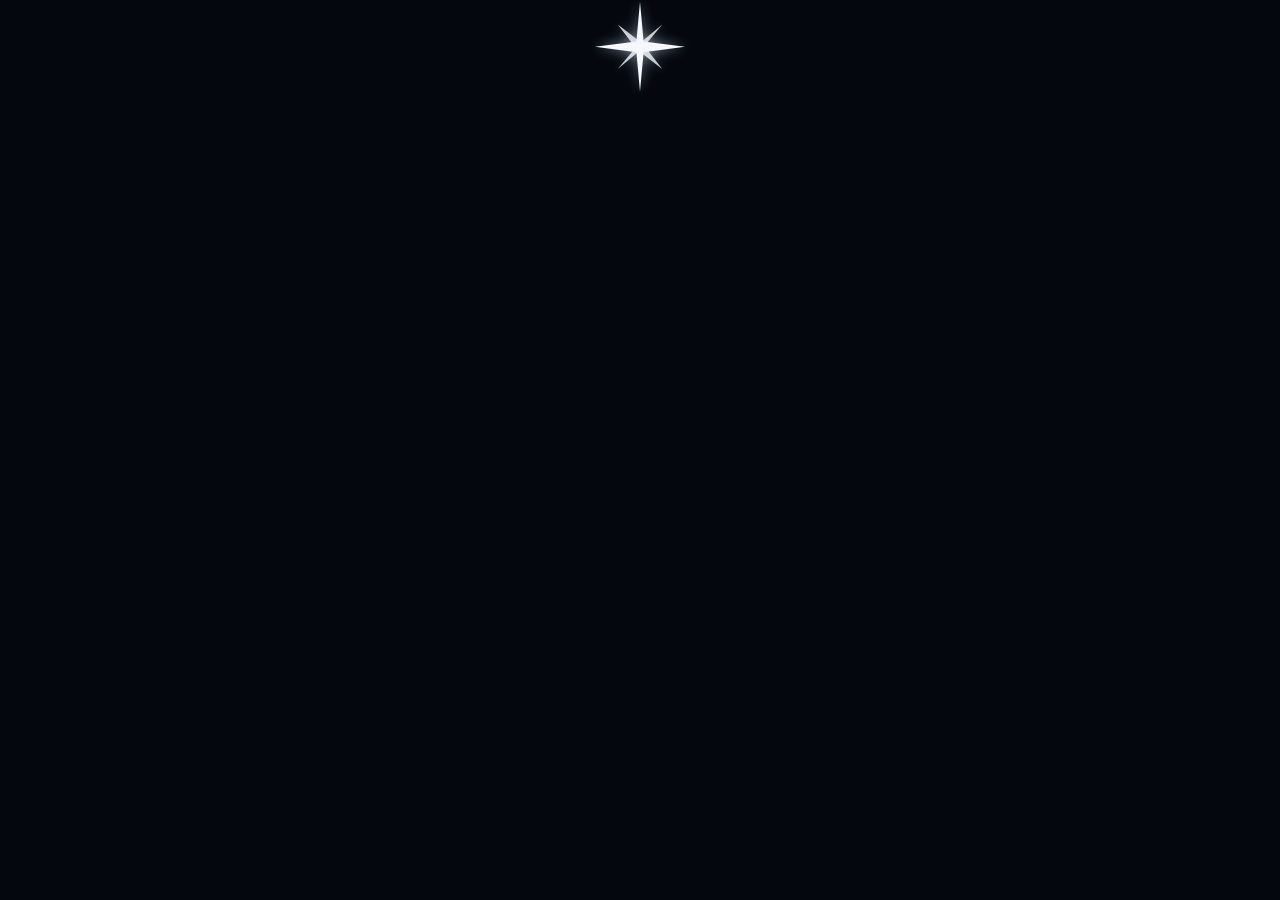
==== book.html @ 43eabac4 "Large amount of work" ====
<!DOCTYPE html>
<html lang="en">
<head>
    <meta charset="UTF-8">
    <meta name="viewport" content="width=device-width, initial-scale=1.0">
    <title>Novel Constellations</title>
    <link rel="stylesheet" href="books.css">
    <link rel="icon" href="assets/favicon.jpeg">
    <script src="books.js" defer></script>
</head>

<body>
    <a href="index.html"><div id="center-star"></div></a>

    <main>
        <img id="cover" src="" alt="">
        <h1 id="title"></h1>
        <p id="review"></p>
    </main>
</body>
</html>
---- books.css ----
body {
    background-color: #04080e;
    color: #f5f8ff;
    margin: 0;
    font-family: Georgia, serif;
}

main {
    transform: translateY(20px);
    max-width: 650px;
    margin: 50px auto 100px;
    padding: 20px;
    text-align: center;
}

#cover {
    width: 220px;
}

#title {
    color: #e2c894;
    font-size: 42px;
    font-weight: normal;
    margin-top: 40px;
}

#review {
    font-size: 19px;
    line-height: 1.9;
    color: #c4cedb;
    text-align: left;
    white-space: pre-line;
}

#center-star {
    position: absolute;
    top: 4%;
    left: 50%;
    width: 90px;
    height: 90px;
    transform: translate(-50%, -38%);
    filter: drop-shadow(0 0 6px rgba(220, 235, 255, 0.6));
}

#center-star::before,
#center-star::after {
    content: "";
    position: absolute;
    inset: 0;
    background-color: #f5f8ff;

    clip-path: polygon(
        50% 0%,
        54% 44%,
        100% 50%,
        54% 56%,
        50% 100%,
        46% 56%,
        0% 50%,
        46% 44%
    );
}

#center-star::after {
    transform: rotate(45deg) scale(0.7);
    opacity: 0.8;
}
#center-star:hover{
    filter:
        drop-shadow(0 0 10px rgba(225, 235, 255, 1));
}
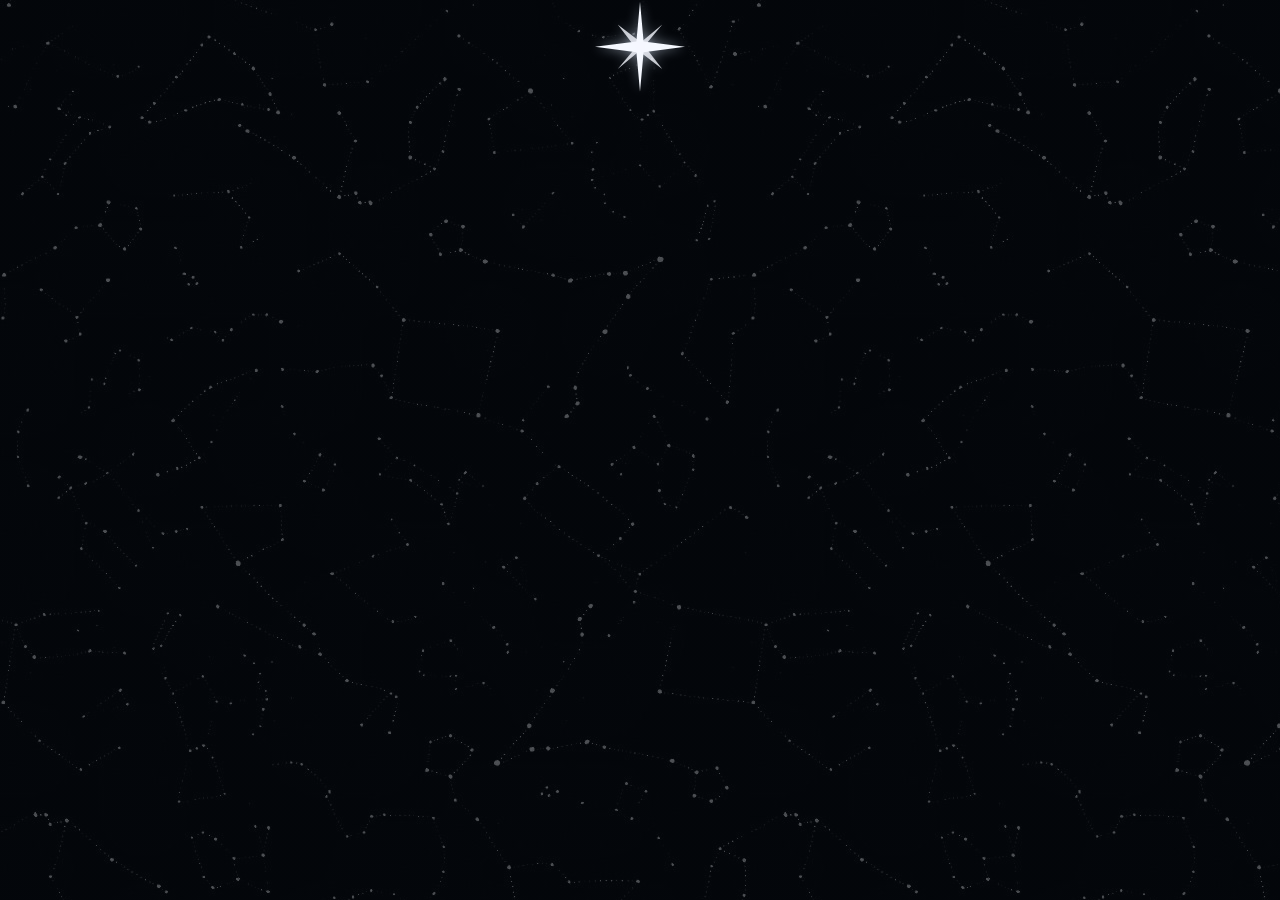
==== commit 4c1d1cce: "a lot i believe" ====
--- a/book.html
+++ b/book.html
@@ -1,18 +1,19 @@
-
 <!DOCTYPE html>
 <html lang="en">
 <head>
-    <meta charset="UTF-8">
-    <meta name="viewport" content="width=device-width, initial-scale=1.0">
-    <title>Novel Constellations</title>
-    <link rel="stylesheet" href="books.css">
-    <link rel="icon" href="assets/favicon.jpeg">
-    <script src="books.js" defer></script>
+<meta charset="UTF-8">
+<title>Novel Constellations</title>
+<meta name="viewport" content="width=device-width, initial-scale=1.0">
+<link rel="stylesheet" href="books.css">
+<link rel="stylesheet" href="center-star.css">
+<link rel="icon" href="assets/favicon.jpeg">
+<link rel="stylesheet" href="background.css">
+<script src="books.js" defer></script>
 </head>
+<body>
 
 <body>
     <a href="index.html"><div id="center-star"></div></a>
-
     <main>
         <img id="cover" src="" alt="">
         <h1 id="title"></h1>
--- a/books.css
+++ b/books.css
@@ -33,40 +33,3 @@
     white-space: pre-line;
 }
 
-#center-star {
-    position: absolute;
-    top: 4%;
-    left: 50%;
-    width: 90px;
-    height: 90px;
-    transform: translate(-50%, -38%);
-    filter: drop-shadow(0 0 6px rgba(220, 235, 255, 0.6));
-}
-
-#center-star::before,
-#center-star::after {
-    content: "";
-    position: absolute;
-    inset: 0;
-    background-color: #f5f8ff;
-
-    clip-path: polygon(
-        50% 0%,
-        54% 44%,
-        100% 50%,
-        54% 56%,
-        50% 100%,
-        46% 56%,
-        0% 50%,
-        46% 44%
-    );
-}
-
-#center-star::after {
-    transform: rotate(45deg) scale(0.7);
-    opacity: 0.8;
-}
-#center-star:hover{
-    filter:
-        drop-shadow(0 0 10px rgba(225, 235, 255, 1));
-}
--- a/center-star.css
+++ b/center-star.css
@@ -0,0 +1,39 @@
+#center-star {
+    position: absolute;
+    top: 4%;
+    left: 50%;
+    width: 90px;
+    height: 90px;
+
+    transform: translate(-50%, -38%);
+
+    filter: drop-shadow(0 0 6px rgba(220, 235, 255, 0.6));
+}
+
+#center-star::before,
+#center-star::after {
+    content: "";
+    position: absolute;
+    inset: 0;
+    background-color: #f5f8ff;
+
+    clip-path: polygon(
+        50% 0%,
+        54% 44%,
+        100% 50%,
+        54% 56%,
+        50% 100%,
+        46% 56%,
+        0% 50%,
+        46% 44%
+    );
+}
+
+#center-star::after {
+    transform: rotate(45deg) scale(0.7);
+    opacity: 0.8;
+}
+#center-star:hover{
+    filter:
+        drop-shadow(0 0 10px rgba(225, 235, 255, 1));
+}
--- a/background.css
+++ b/background.css
@@ -0,0 +1,13 @@
+
+body {
+    background-color: #04080e;
+    background-image:
+        linear-gradient(
+            rgba(4, 8, 14, 0.7),
+            rgba(4, 8, 14, 0.7)
+        ),
+        url("assets/background-stars.jpg");
+
+    background-repeat: repeat;
+    background-attachment: fixed;
+}
